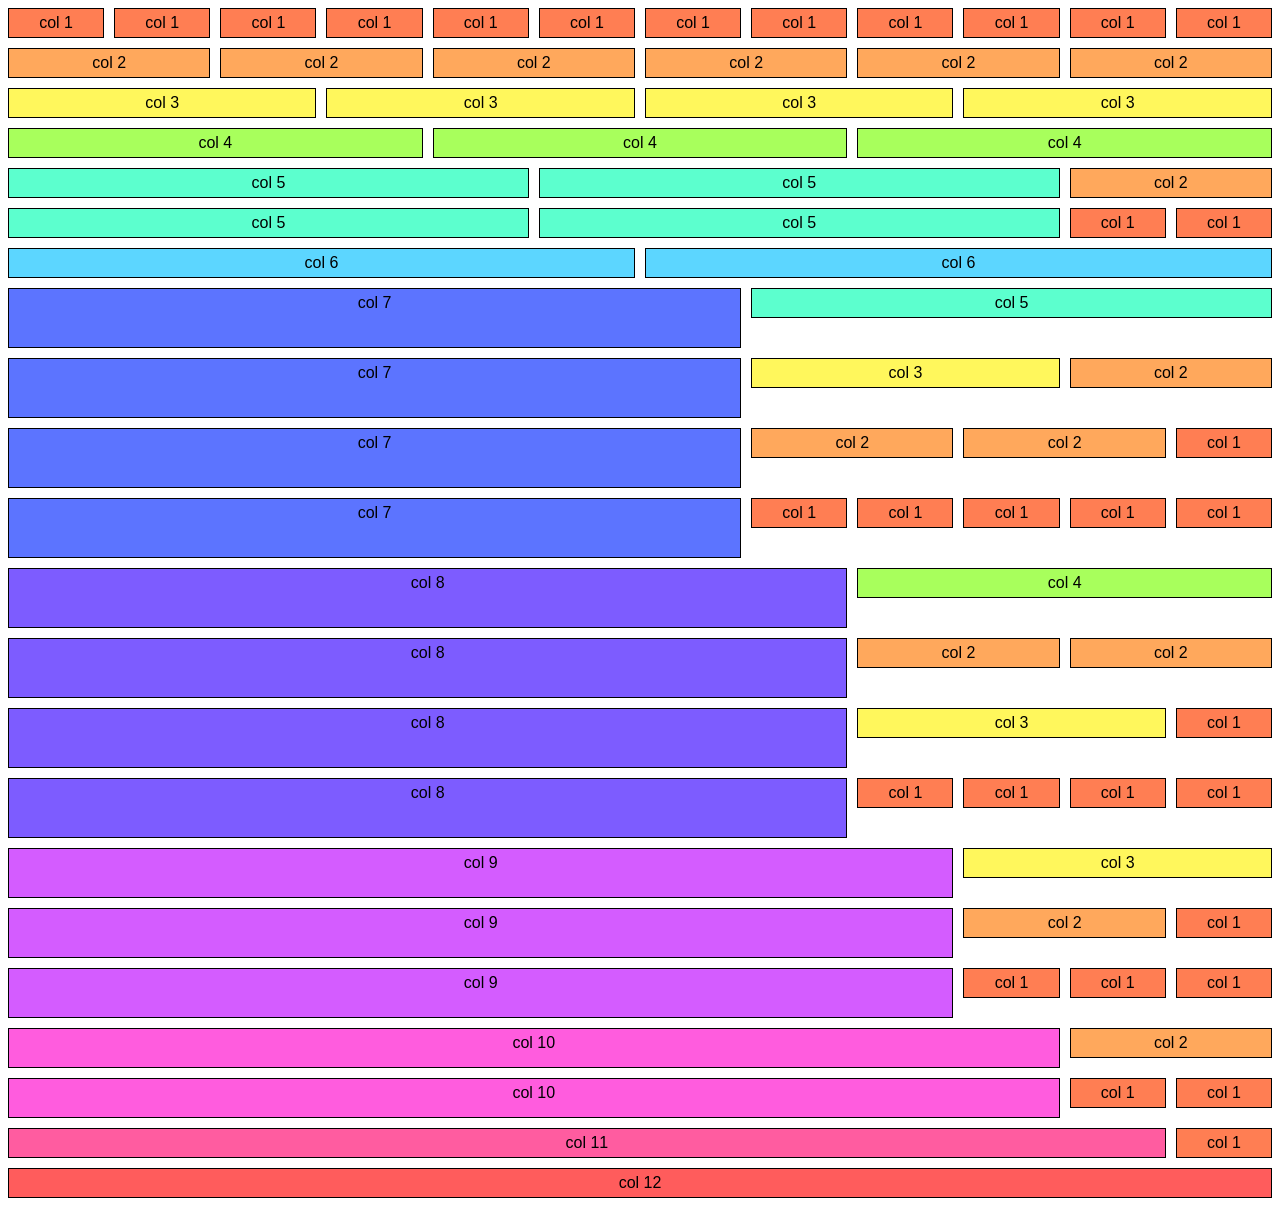
==== 2PA7/index.html @ 57f21bac "Add files via upload" ====
<!DOCTYPE html>
<html>
    <head>
        <meta charset="utf-8">
        <link rel="stylesheet" href="stylesheet.css">
    </head>
    <body>
        <div class="container">
            <div class="col-1">col 1</div>
            <div class="col-1">col 1</div>
            <div class="col-1">col 1</div>
            <div class="col-1">col 1</div>
            <div class="col-1">col 1</div>
            <div class="col-1">col 1</div>
            <div class="col-1">col 1</div>
            <div class="col-1">col 1</div>
            <div class="col-1">col 1</div>
            <div class="col-1">col 1</div>
            <div class="col-1">col 1</div>
            <div class="col-1">col 1</div>
            <div class="col-2">col 2</div>
            <div class="col-2">col 2</div>
            <div class="col-2">col 2</div>
            <div class="col-2">col 2</div>
            <div class="col-2">col 2</div>
            <div class="col-2">col 2</div>
            <div class="col-3">col 3</div>
            <div class="col-3">col 3</div>
            <div class="col-3">col 3</div>
            <div class="col-3">col 3</div>
            <div class="col-4">col 4</div>
            <div class="col-4">col 4</div>
            <div class="col-4">col 4</div>
            <div class="col-5">col 5</div>
            <div class="col-5">col 5</div>
            <div class="col-2">col 2</div>
            <div class="col-5">col 5</div>
            <div class="col-5">col 5</div>
            <div class="col-1">col 1</div>
            <div class="col-1">col 1</div>
            <div class="col-6">col 6</div>
            <div class="col-6">col 6</div>
            <div class="col-7">col 7</div>
            <div class="col-5">col 5</div>
            <div class="col-7">col 7</div>
            <div class="col-3">col 3</div>
            <div class="col-2">col 2</div>
            <div class="col-7">col 7</div>
            <div class="col-2">col 2</div>
            <div class="col-2">col 2</div>
            <div class="col-1">col 1</div>
            <div class="col-7">col 7</div>
            <div class="col-1">col 1</div>
            <div class="col-1">col 1</div>
            <div class="col-1">col 1</div>
            <div class="col-1">col 1</div>
            <div class="col-1">col 1</div>
            <div class="col-8">col 8</div>
            <div class="col-4">col 4</div>
            <div class="col-8">col 8</div>
            <div class="col-2">col 2</div>
            <div class="col-2">col 2</div>
            <div class="col-8">col 8</div>
            <div class="col-3">col 3</div>
            <div class="col-1">col 1</div>
            <div class="col-8">col 8</div>
            <div class="col-1">col 1</div>
            <div class="col-1">col 1</div>
            <div class="col-1">col 1</div>
            <div class="col-1">col 1</div>

            <div class="col-9">col 9</div>
            <div class="col-3">col 3</div>
            <div class="col-9">col 9</div>
            <div class="col-2">col 2</div>
            <div class="col-1">col 1</div>
            <div class="col-9">col 9</div>
            <div class="col-1">col 1</div>
            <div class="col-1">col 1</div>
            <div class="col-1">col 1</div>

            <div class="col-10">col 10</div>
            <div class="col-2">col 2</div>
            <div class="col-10">col 10</div>
            <div class="col-1">col 1</div>
            <div class="col-1">col 1</div>
            <div class="col-11">col 11</div>
            <div class="col-1">col 1</div>
            <div class="col-12">col 12</div>
        </div>
    </body>
</html>
---- 2PA7/stylesheet.css ----
* {
    box-sizing: border-box;
}

.container {
    display: grid;
    grid-template-columns: repeat(12, 1fr);
    gap: 10px;
}

[class^="col-"] {
    border: 1px solid black;
    text-align: center;
    padding: 5px;
    font-family: Montserrat, 'Segoe UI', Tahoma, Geneva, Verdana, sans-serif;
}

.col-1 {
    grid-column: span 1;
    background-color: rgb(255, 126, 83);
}

.col-2 {
    grid-column: span 2;
    background-color: #ffa85c;
}

.col-3 {
    grid-column: span 3;
    background-color: #fff75c;
}

.col-4 {
    grid-column: span 4;
    background-color: #a8ff5c;
}

.col-5 {
    grid-column: span 5;
    background-color: #5cffce;
}

.col-6 {
    grid-column: span 6;
    background-color: #5cd6ff;
}

.col-7 {
    grid-column: span 7;
    grid-row: span 4;
    background-color: #5c74ff;
}

.col-8 {
    grid-column: span 8;
    grid-row: span 4;
    background-color: #7d5cff;
}

.col-9 {
    grid-column: span 9;
    grid-row: span 3;
    background-color: #d45cff;
}

.col-10 {
    grid-column: span 10;
    grid-row: span 2;
    background-color: #ff5cde;
}

.col-11 {
    grid-column: span 11;
    background-color: #ff5ca0;
}

.col-12 {
    grid-column: span 12;
    background-color: #ff5c5c;
}
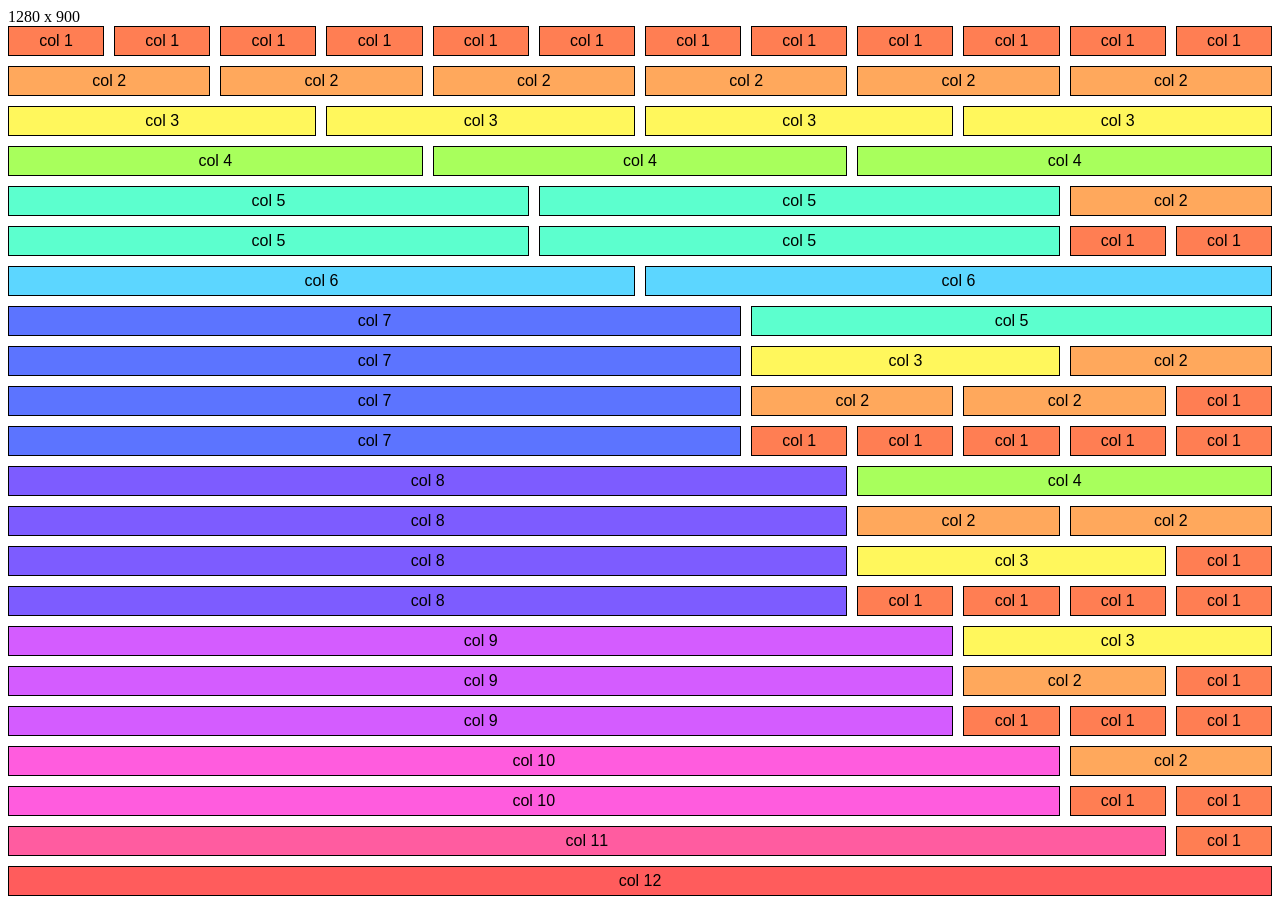
==== commit e0e2635c: "Add files via upload" ====
--- a/2PA7/index.html
+++ b/2PA7/index.html
@@ -5,6 +5,7 @@
         <link rel="stylesheet" href="stylesheet.css">
     </head>
     <body>
+        <div id="viewport-size"></div>
         <div class="container">
             <div class="col-1">col 1</div>
             <div class="col-1">col 1</div>
@@ -89,4 +90,5 @@
             <div class="col-12">col 12</div>
         </div>
     </body>
+    <script src="script.js"></script>
 </html>
--- a/2PA7/stylesheet.css
+++ b/2PA7/stylesheet.css
@@ -9,6 +9,7 @@
 }
 
 [class^="col-"] {
+    grid-column: span 12;
     border: 1px solid black;
     text-align: center;
     padding: 5px;
@@ -16,65 +17,118 @@
 }
 
 .col-1 {
-    grid-column: span 1;
     background-color: rgb(255, 126, 83);
 }
 
 .col-2 {
-    grid-column: span 2;
     background-color: #ffa85c;
 }
 
 .col-3 {
-    grid-column: span 3;
     background-color: #fff75c;
 }
 
 .col-4 {
-    grid-column: span 4;
     background-color: #a8ff5c;
 }
 
 .col-5 {
-    grid-column: span 5;
     background-color: #5cffce;
 }
 
 .col-6 {
-    grid-column: span 6;
     background-color: #5cd6ff;
 }
 
 .col-7 {
-    grid-column: span 7;
-    grid-row: span 4;
     background-color: #5c74ff;
 }
 
 .col-8 {
-    grid-column: span 8;
-    grid-row: span 4;
     background-color: #7d5cff;
 }
 
 .col-9 {
-    grid-column: span 9;
-    grid-row: span 3;
     background-color: #d45cff;
 }
 
 .col-10 {
-    grid-column: span 10;
-    grid-row: span 2;
     background-color: #ff5cde;
 }
 
 .col-11 {
-    grid-column: span 11;
     background-color: #ff5ca0;
 }
 
 .col-12 {
-    grid-column: span 12;
     background-color: #ff5c5c;
+}
+
+@media screen and (min-width: 768px) {
+    .col-4 {
+        grid-column: span 4;
+    }
+
+    .col-5 {
+        grid-column: span 5;
+    }
+
+    .col-6 {
+        grid-column: span 6;
+    }
+
+}
+
+@media screen and (min-width: 1024px) {
+    .col-1 {
+        grid-column: span 1;
+    }
+
+    .col-2 {
+        grid-column: span 2;
+    }
+
+    .col-3 {
+        grid-column: span 3;
+    }
+
+    .col-4 {
+        grid-column: span 4;
+    }
+
+    .col-5 {
+        grid-column: span 5;
+    }
+
+    .col-6 {
+        grid-column: span 6;
+    }
+
+    .col-7 {
+        grid-column: span 7;
+        /*grid-row: span 4;*/
+    }
+
+    .col-8 {
+        grid-column: span 8;
+        /*grid-row: span 4;*/
+    }
+
+    .col-9 {
+        grid-column: span 9;
+        /*grid-row: span 3;*/
+    }
+
+    .col-10 {
+        grid-column: span 10;
+        /*grid-row: span 2;*/
+    }
+
+    .col-11 {
+        grid-column: span 11;
+    }
+
+    .col-12 {
+        grid-column: span 12;
+    }
 }
